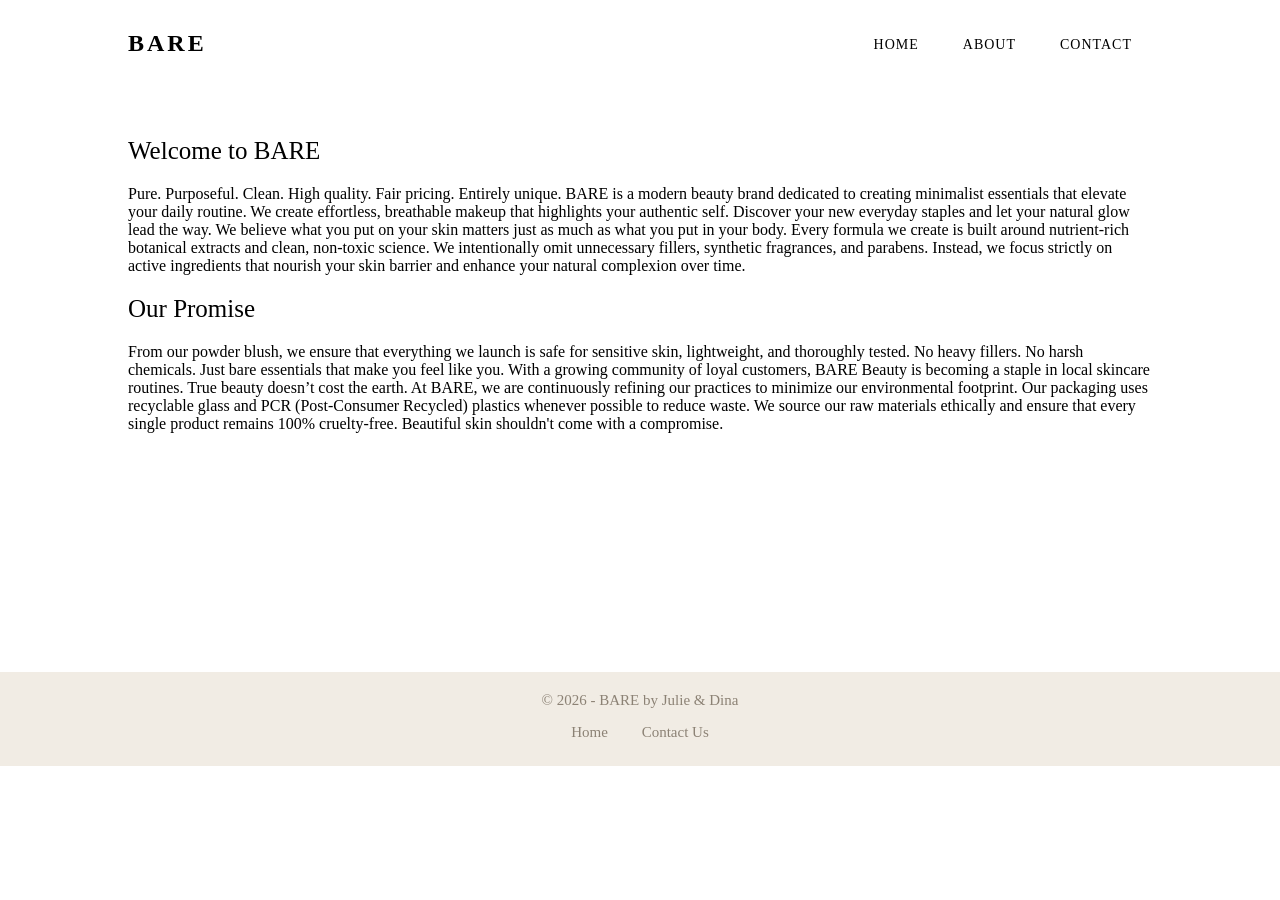
==== pages/about.html @ d4902a38 "fisnish web" ====
<!DOCTYPE html>
<html lang="en">
<head>
    <meta charset="UTF-8">
    <meta name="viewport" content="width=device-width, initial-scale=1.0">
    <title>BARE by Julie & Dina</title>
    <link rel="stylesheet" href="../style.css">
<head>
<body class="about-body">
    <header class="navbar">
        <div class="logo">BARE</div>
        <nav class="nav-links">
            <a href="../index.html">Home</a>
            <a href="about.html">About</a>
            <a href="contact.html">Contact</a>
        </nav>
    </header>
    <article class="about">
        <h2>Welcome to BARE</h2>
        <p class="about-bare">
            Pure. Purposeful. Clean. High quality. Fair pricing. Entirely unique. BARE is a modern beauty brand dedicated to creating minimalist 
            essentials that elevate your daily routine. We create effortless, breathable makeup that highlights 
            your authentic self. Discover your new everyday staples and let your natural glow lead the way.
            We believe what you put on your skin matters just as much as what you put in your body. Every formula we create is 
            built around nutrient-rich botanical extracts and clean, non-toxic science. We intentionally omit unnecessary 
            fillers, synthetic fragrances, and parabens. Instead, we focus strictly on active ingredients that nourish your skin 
            barrier and enhance your natural complexion over time.
        </p>
        <h2>Our Promise</h2>
        <p class="promise">
            From our powder blush, we ensure that everything we launch is safe for sensitive skin, lightweight, and 
            thoroughly tested. No heavy fillers. No harsh chemicals. Just bare essentials that make you feel like you.
            With a growing community of loyal customers, BARE Beauty is becoming a staple in local skincare routines.
            True beauty doesn’t cost the earth. At BARE, we are continuously refining our practices to minimize our 
            environmental footprint. Our packaging uses recyclable glass and PCR (Post-Consumer Recycled) plastics whenever 
            possible to reduce waste. We source our raw materials ethically and ensure that every single product remains 
            100% cruelty-free. Beautiful skin shouldn't come with a compromise.
        </p>
    </article>
    <footer>
        <p>&copy; 2026 - BARE by Julie & Dina</p>
        <a href="../index.html">Home</a>
        <a href="contact.html">Contact Us</a>
    </footer>
</body>
</head>
---- style.css ----
* {
    margin: 0;
    padding: 0;
    box-sizing: border-box;
}

header {
    display: flex;
    justify-content: space-between;
    align-items: center;
    padding: 30px 10%;
    width: 100%;
    margin-bottom: 50px;
}
.logo {
    font-family: Georgia, Times, 'Times New Roman', serif;
    font-size: 24px;
    font-weight: 550;
    letter-spacing: 3px;
}
nav a {
    margin: 0 20px;
    font-size: 14px;
    letter-spacing: 1px;
    text-transform: uppercase;
    transition: color 0.3s ease;
}

a {
    text-decoration: none;
    color: black;
}

main {
    margin-bottom: 50px;
    height: 50vh;
    display: flex;
    align-items: center;
    justify-content: center;
    flex-direction: column;
    padding: 0;
    text-align: center;
}
main h1 {
    font-size: 25px;
    letter-spacing: 4px;
    text-transform: uppercase;
    margin-bottom: 15px;
    font-family: Georgia, Times, 'Times New Roman', serif;
    font-weight: 400;
    font-style: italic;
}
.description {
    font-size: 16px;
    color: black;
    margin: 0 30px 30px 30px;
}
.btn-shop-now {
    display: inline-block;
    background-color: black;
    color: white;
    padding: 12px 35px;
    border-radius: 50px;
    transition: transform 0.3s ease, box-shadow 0.3s ease;
}
.btn-shop-now:hover {
    transform: translateY(-7px);
    box-shadow: 0 10px 20px rgba(0, 0, 0, 0.15);
}

section {
    display: grid;
    grid-template-areas: 
    "feature feature feature";
    grid-template-columns: repeat(3,1fr);
    gap: 35px;
}
.product-view {
    grid-area: feature;
    text-align: center;
    font-family: Georgia, Times, 'Times New Roman', serif;
    font-weight: 400;
    font-size: 25px;
    letter-spacing: 4px;
}
.product-card {
    padding: 25px;
    text-align: center;
    border: 2px solid #615B52;
    border-radius: 70px;
    margin: 0 auto;
    max-width: 300px;
    transition: transform 0.3s ease, box-shadow 0.3s ease;
}
.product-card:hover {
    cursor: pointer;
    transform: translateY(-10px);
    box-shadow: 0 10px 20px rgba(0, 0, 0, 0.15);
}
img {
    width: 240px;
    height: 250px;
}
.product-card h3 {
    font-size: 16px;
    font-weight: 400;
    margin-bottom: 8px;
    letter-spacing: 0.5px;
}
.price {
    font-weight: 600;
    color: #615B52;
    margin-bottom: 15px;
}

footer {
    width: 100%;
    margin-top: 40px;
    text-align: center;
    background-color: #F1ECE4;
    font-size: 15px;
    color: #8C8275;
    padding-top: 20px;
    padding-bottom: 10px;
}
footer a {
    display: inline-block;
    margin-top: 20px;
    margin: 15px;
    color: #8C8275;
}

.about {
    min-height: 55dvh;
}
.about h2 {
    font-family: Georgia, Times, 'Times New Roman', serif;
    font-weight: 400;
    font-size: 25px;
    margin-left: 10%;
}
.about-bare, .promise {
    font-size: 16px;
    color: black;
    margin: 20px 10%;
}

.contact-block {
    margin: 0 10%;
    min-height: 60dvh;
}
.contact {
    font-family: Arial, Helvetica, sans-serif;
    font-weight: bold;
    margin-left: 0;
    margin-bottom: 15px;
}
.contact-via {
    font-family: Arial, Helvetica, sans-serif;
    margin-left: 0;
    margin-bottom: 15px;
}

@media (max-width:768px)
{
    section, .contact-block, article
    {
        display: flex;
        flex-direction: column;
    }
}
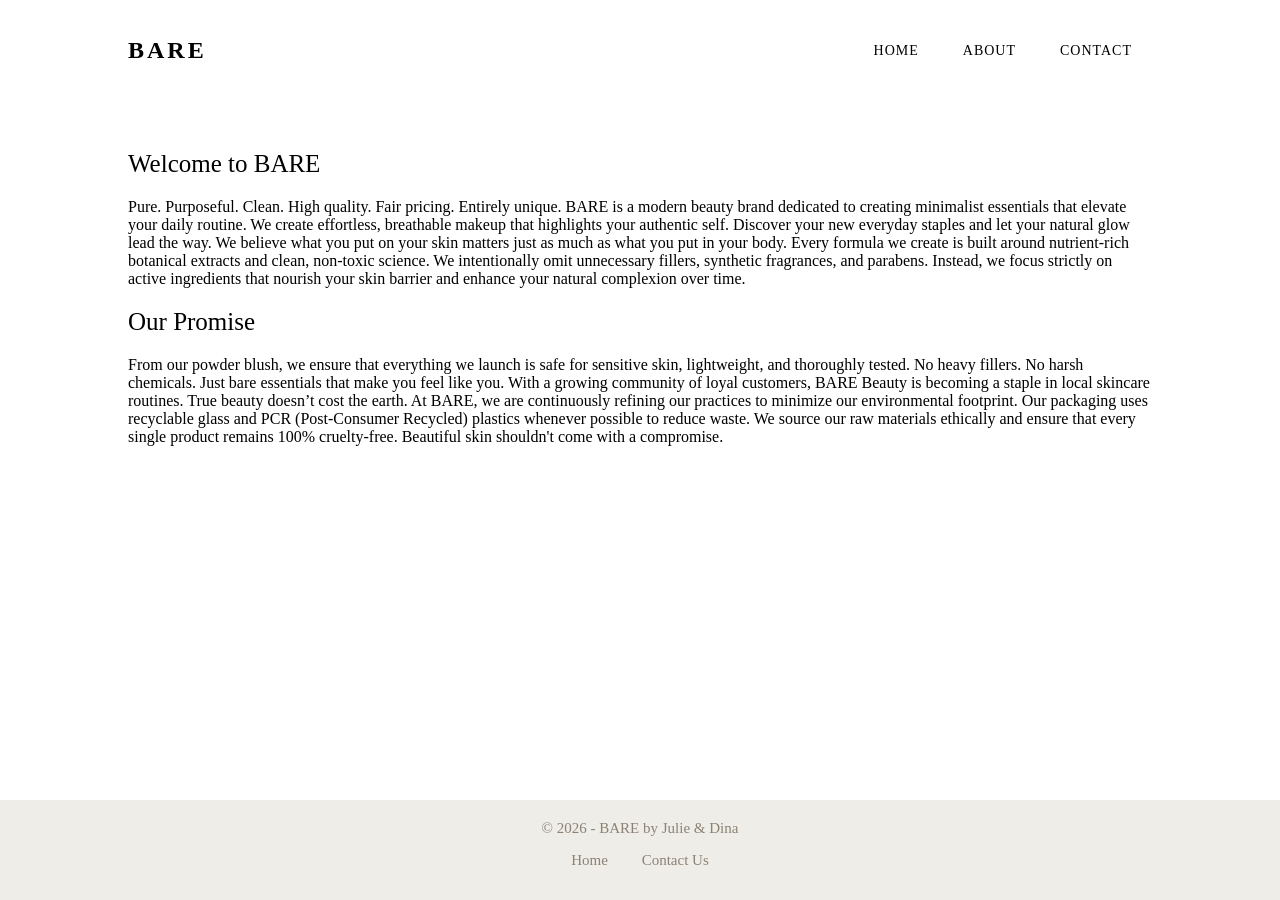
==== commit 0274856a: "fix the height of the page" ====
--- a/pages/about.html
+++ b/pages/about.html
@@ -5,6 +5,7 @@
     <meta name="viewport" content="width=device-width, initial-scale=1.0">
     <title>BARE by Julie & Dina</title>
     <link rel="stylesheet" href="../style.css">
+    <link rel="shortcut icon" href="../image/keychain.jpg" type="image/x-icon">
 <head>
 <body class="about-body">
     <header class="navbar">
--- a/style.css
+++ b/style.css
@@ -4,6 +4,11 @@
     box-sizing: border-box;
 }
 
+body{
+    display: flex;
+    flex-direction: column;
+    min-height: 100vh;
+}
 header {
     display: flex;
     justify-content: space-between;
@@ -11,6 +16,7 @@
     padding: 30px 10%;
     width: 100%;
     margin-bottom: 50px;
+    height: 100px;
 }
 .logo {
     font-family: Georgia, Times, 'Times New Roman', serif;
@@ -74,6 +80,7 @@
     "feature feature feature";
     grid-template-columns: repeat(3,1fr);
     gap: 35px;
+    flex-grow: 1;
 }
 .product-view {
     grid-area: feature;
@@ -117,11 +124,13 @@
     width: 100%;
     margin-top: 40px;
     text-align: center;
-    background-color: #F1ECE4;
+    background-color: #efede8;
     font-size: 15px;
     color: #8C8275;
     padding-top: 20px;
     padding-bottom: 10px;
+    height: 100px;
+    justify-self: e;
 }
 footer a {
     display: inline-block;
@@ -132,6 +141,7 @@
 
 .about {
     min-height: 55dvh;
+    flex-grow: 1;
 }
 .about h2 {
     font-family: Georgia, Times, 'Times New Roman', serif;
@@ -148,6 +158,7 @@
 .contact-block {
     margin: 0 10%;
     min-height: 60dvh;
+    flex-grow: 1;
 }
 .contact {
     font-family: Arial, Helvetica, sans-serif;
@@ -168,4 +179,8 @@
         display: flex;
         flex-direction: column;
     }
+    nav{
+        flex-direction: column;
+    }
+    
 }
